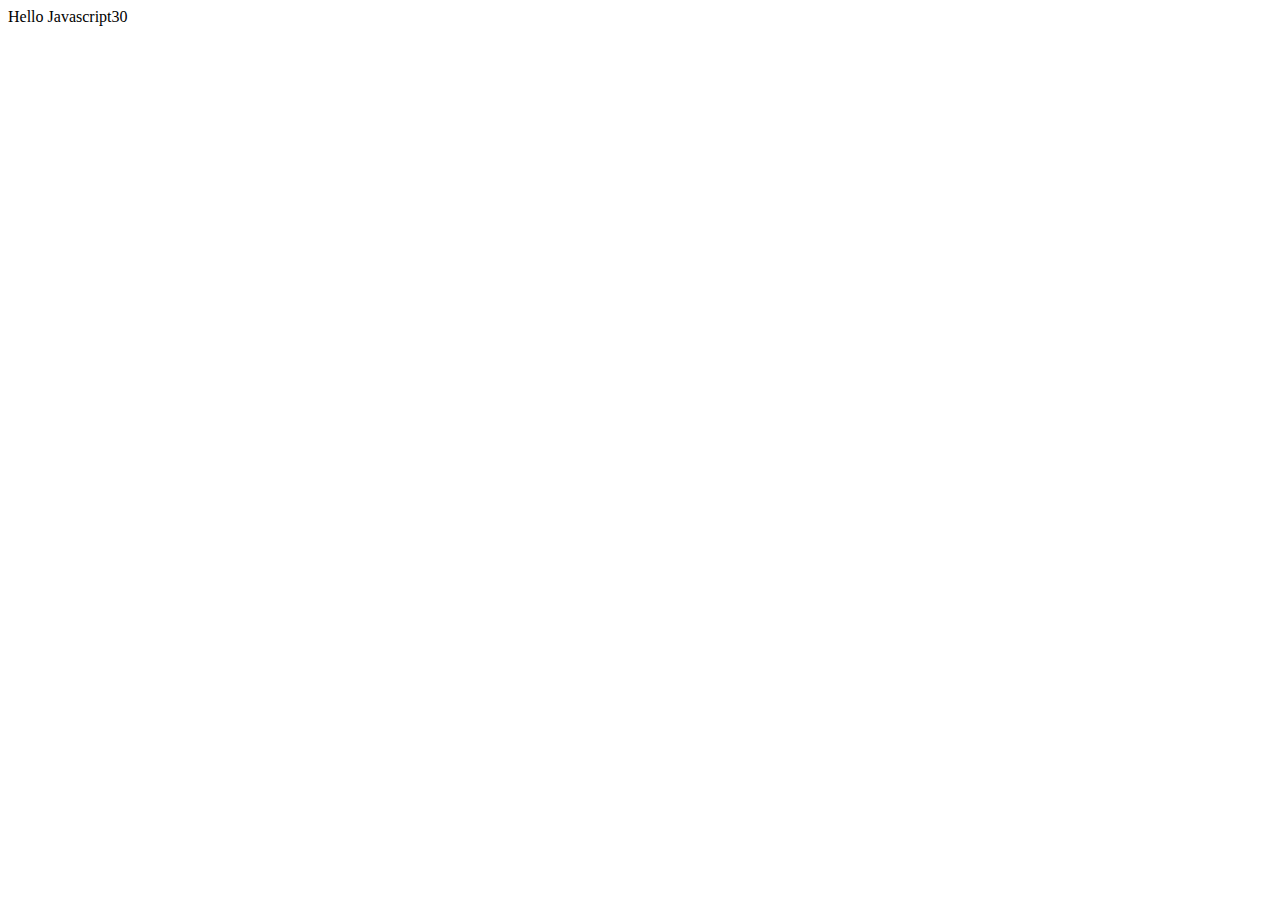
==== index.html @ e39d315d "Create index.html" ====
<!DOCTYPE html>
<html lang="en">
  <head>
    <meta charset="UTF-8" />
    <meta name="viewport" content="width=device-width, initial-scale=1.0" />
    <meta http-equiv="X-UA-Compatible" content="ie=edge" />
    <title>Document</title>
  </head>
  <body>
    <div>Hello Javascript30</div>
  </body>
</html>
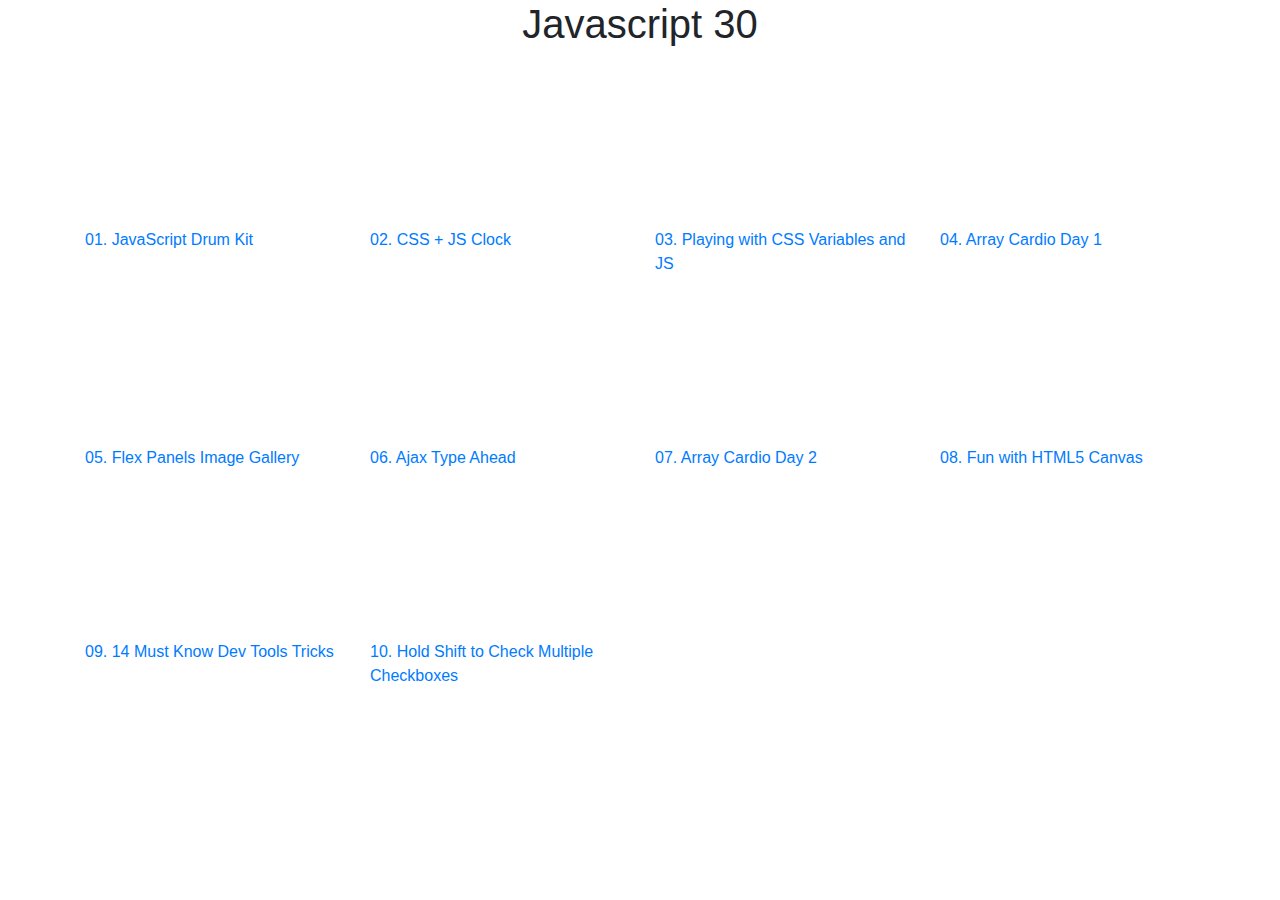
==== commit f3457cad: "Update index.html" ====
--- a/index.html
+++ b/index.html
@@ -4,9 +4,125 @@
     <meta charset="UTF-8" />
     <meta name="viewport" content="width=device-width, initial-scale=1.0" />
     <meta http-equiv="X-UA-Compatible" content="ie=edge" />
-    <title>Document</title>
+    <link
+      rel="stylesheet"
+      href="https://stackpath.bootstrapcdn.com/bootstrap/4.3.1/css/bootstrap.min.css"
+      integrity="sha384-ggOyR0iXCbMQv3Xipma34MD+dH/1fQ784/j6cY/iJTQUOhcWr7x9JvoRxT2MZw1T"
+      crossorigin="anonymous"
+    />
+    <link rel="stylesheet" href="./css/index.css" />
+    <title>javascript30</title>
   </head>
   <body>
-    <div>Hello Javascript30</div>
+    <h1 class="main__title">Javascript 30</h1>
+    <div class="container">
+      <div class="row">
+        <div class="col-6 col-md-4 col-lg-3 exercise__row">
+          <a href="./html/01.html">
+            <div class="card-section">
+              <div class="card-section__img"></div>
+              <div class="card-section__title">01. JavaScript Drum Kit</div>
+            </div>
+          </a>
+        </div>
+        <div class="col-6 col-md-4 col-lg-3 exercise__row">
+          <a href="./html/02.html">
+            <div class="card-section">
+              <div class="card-section__img"></div>
+              <div class="card-section__title">02. CSS + JS Clock</div>
+            </div>
+          </a>
+        </div>
+        <div class="col-6 col-md-4 col-lg-3 exercise__row">
+          <a href="./html/03.html">
+            <div class="card-section">
+              <div class="card-section__img"></div>
+              <div class="card-section__title">
+                03. Playing with CSS Variables and JS
+              </div>
+            </div>
+          </a>
+        </div>
+        <div class="col-6 col-md-4 col-lg-3 exercise__row">
+          <a href="./html/04.html">
+            <div class="card-section">
+              <div class="card-section__img"></div>
+              <div class="card-section__title">04. Array Cardio Day 1</div>
+            </div>
+          </a>
+        </div>
+        <div class="col-6 col-md-4 col-lg-3 exercise__row">
+          <a href="./html/05.html">
+            <div class="card-section">
+              <div class="card-section__img"></div>
+              <div class="card-section__title">
+                05. Flex Panels Image Gallery
+              </div>
+            </div>
+          </a>
+        </div>
+        <div class="col-6 col-md-4 col-lg-3 exercise__row">
+          <a href="./html/06.html">
+            <div class="card-section">
+              <div class="card-section__img"></div>
+              <div class="card-section__title">06. Ajax Type Ahead</div>
+            </div>
+          </a>
+        </div>
+        <div class="col-6 col-md-4 col-lg-3 exercise__row">
+          <a href="./html/07.html">
+            <div class="card-section">
+              <div class="card-section__img"></div>
+              <div class="card-section__title">07. Array Cardio Day 2</div>
+            </div>
+          </a>
+        </div>
+        <div class="col-6 col-md-4 col-lg-3 exercise__row">
+          <a href="./html/08.html">
+            <div class="card-section">
+              <div class="card-section__img"></div>
+              <div class="card-section__title">08. Fun with HTML5 Canvas</div>
+            </div>
+          </a>
+        </div>
+        <div class="col-6 col-md-4 col-lg-3 exercise__row">
+          <a href="./html/09.html">
+            <div class="card-section">
+              <div class="card-section__img"></div>
+              <div class="card-section__title">
+                09. 14 Must Know Dev Tools Tricks
+              </div>
+            </div>
+          </a>
+        </div>
+        <div class="col-6 col-md-4 col-lg-3 exercise__row">
+          <a href="./html/10.html">
+            <div class="card-section">
+              <div class="card-section__img"></div>
+              <div class="card-section__title">
+                10. Hold Shift to Check Multiple Checkboxes
+              </div>
+            </div>
+          </a>
+        </div>
+      </div>
+    </div>
+
+    <!-- jQuery script -->
+    <script
+      src="https://code.jquery.com/jquery-3.3.1.slim.min.js"
+      integrity="sha384-q8i/X+965DzO0rT7abK41JStQIAqVgRVzpbzo5smXKp4YfRvH+8abtTE1Pi6jizo"
+      crossorigin="anonymous"
+    ></script>
+    <script
+      src="https://cdnjs.cloudflare.com/ajax/libs/popper.js/1.14.7/umd/popper.min.js"
+      integrity="sha384-UO2eT0CpHqdSJQ6hJty5KVphtPhzWj9WO1clHTMGa3JDZwrnQq4sF86dIHNDz0W1"
+      crossorigin="anonymous"
+    ></script>
+    <script
+      src="https://stackpath.bootstrapcdn.com/bootstrap/4.3.1/js/bootstrap.min.js"
+      integrity="sha384-JjSmVgyd0p3pXB1rRibZUAYoIIy6OrQ6VrjIEaFf/nJGzIxFDsf4x0xIM+B07jRM"
+      crossorigin="anonymous"
+    ></script>
   </body>
 </html>
--- a/css/index.css
+++ b/css/index.css
@@ -0,0 +1,47 @@
+.main__title {
+  text-align: center;
+  margin-bottom: 30px;
+}
+.exercise__row {
+  margin-bottom: 20px;
+}
+.exercise__row a {
+  text-decoration: none;
+}
+.card-section__img {
+  background-repeat: no-repeat;
+  background-size: cover;
+  background-position: center;
+  width: 100%;
+  height: 150px;
+}
+.exercise__row:first-child .card-section__img {
+  background-image: url("https://s3.ap-northeast-2.amazonaws.com/bongbong/javascript30/images/small0.jpg");
+}
+.exercise__row:nth-child(2) .card-section__img {
+  background-image: url("https://s3.ap-northeast-2.amazonaws.com/bongbong/javascript30/images/small1.jpg");
+}
+.exercise__row:nth-child(3) .card-section__img {
+  background-image: url("https://s3.ap-northeast-2.amazonaws.com/bongbong/javascript30/images/small2.jpg");
+}
+.exercise__row:nth-child(4) .card-section__img {
+  background-image: url("https://s3.ap-northeast-2.amazonaws.com/bongbong/javascript30/images/small3.jpg");
+}
+.exercise__row:nth-child(5) .card-section__img {
+  background-image: url("https://s3.ap-northeast-2.amazonaws.com/bongbong/javascript30/images/small4.jpg");
+}
+.exercise__row:nth-child(6) .card-section__img {
+  background-image: url("https://s3.ap-northeast-2.amazonaws.com/bongbong/javascript30/images/small5.jpg");
+}
+.exercise__row:nth-child(7) .card-section__img {
+  background-image: url("https://s3.ap-northeast-2.amazonaws.com/bongbong/javascript30/images/small6.jpg");
+}
+.exercise__row:nth-child(8) .card-section__img {
+  background-image: url("https://s3.ap-northeast-2.amazonaws.com/bongbong/javascript30/images/small7.jpg");
+}
+.exercise__row:nth-child(9) .card-section__img {
+  background-image: url("https://s3.ap-northeast-2.amazonaws.com/bongbong/javascript30/images/small8.jpg");
+}
+.exercise__row:nth-child(10) .card-section__img {
+  background-image: url("https://s3.ap-northeast-2.amazonaws.com/bongbong/javascript30/images/small9.jpg");
+}
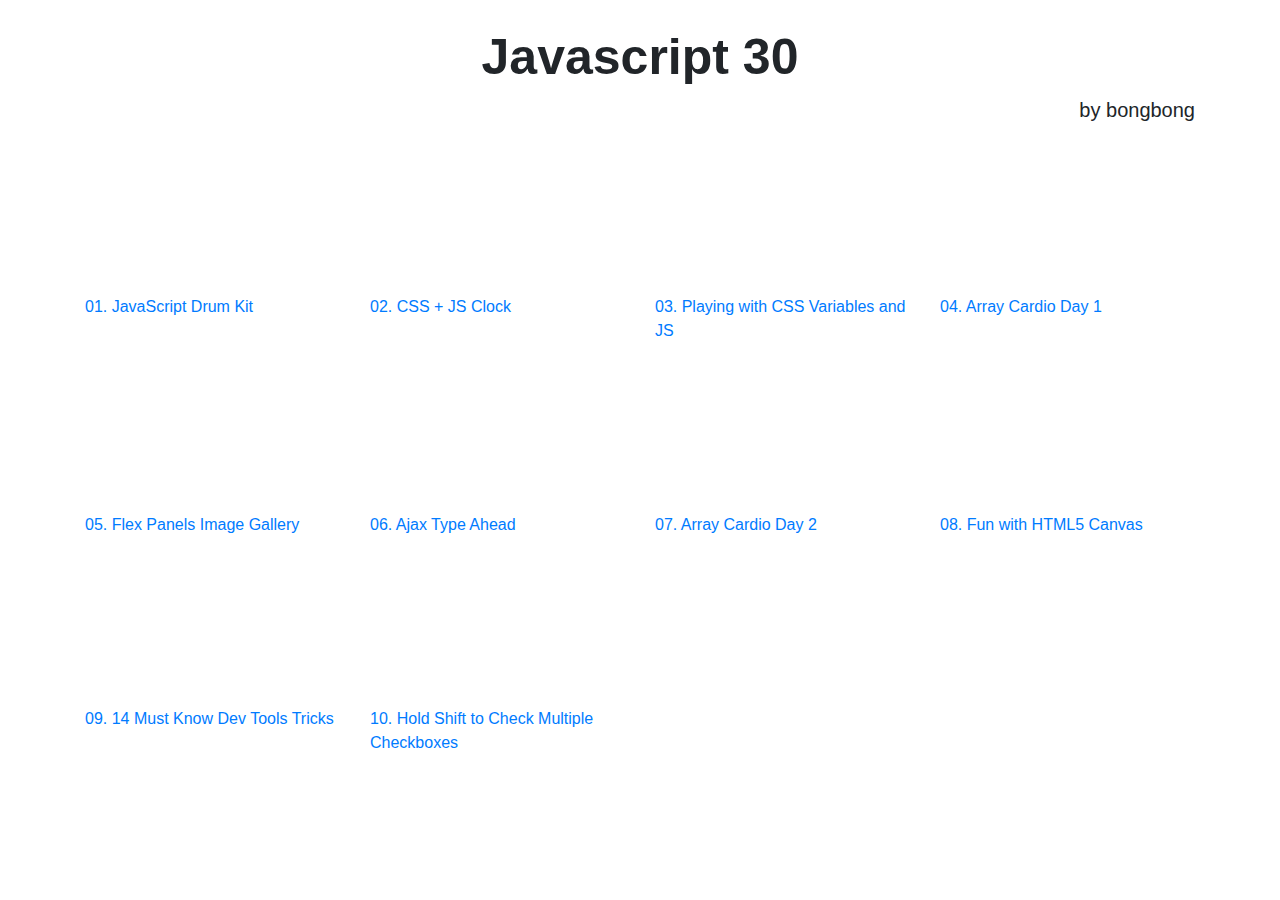
==== commit 67363ed3: "Update index.html" ====
--- a/index.html
+++ b/index.html
@@ -11,10 +11,21 @@
       crossorigin="anonymous"
     />
     <link rel="stylesheet" href="./css/index.css" />
+    <link
+      rel="icon"
+      href="https://s3.ap-northeast-2.amazonaws.com/bongbong/javascript30/images/favicon-JS30.png"
+      type="image/png"
+    />
     <title>javascript30</title>
   </head>
   <body>
-    <h1 class="main__title">Javascript 30</h1>
+    <div class="container">
+      <div class="nav-bar">
+        <div></div>
+        <div class="main__title">Javascript 30</div>
+        <div class="author__title">by bongbong</div>
+      </div>
+    </div>
     <div class="container">
       <div class="row">
         <div class="col-6 col-md-4 col-lg-3 exercise__row">
--- a/css/index.css
+++ b/css/index.css
@@ -1,12 +1,40 @@
+body {
+  width: 90%;
+  margin: auto;
+}
+
+.nav-bar {
+  display: flex;
+  justify-content: space-between;
+  align-items: flex-end;
+  margin: 20px auto;
+}
+.nav-bar div {
+  width: 100%;
+}
 .main__title {
   text-align: center;
   margin-bottom: 30px;
+  font-size: 50px;
+  font-weight: 600;
+}
+.author__title {
+  text-align: right;
+  font-size: 20px;
 }
 .exercise__row {
   margin-bottom: 20px;
 }
 .exercise__row a {
   text-decoration: none;
+}
+.card-section {
+  transform: scale(1);
+  transition: transform 0.1s ease-in-out;
+}
+.card-section:hover {
+  transform: scale(1.1);
+  transition: transform 0.1s ease-in-out;
 }
 .card-section__img {
   background-repeat: no-repeat;
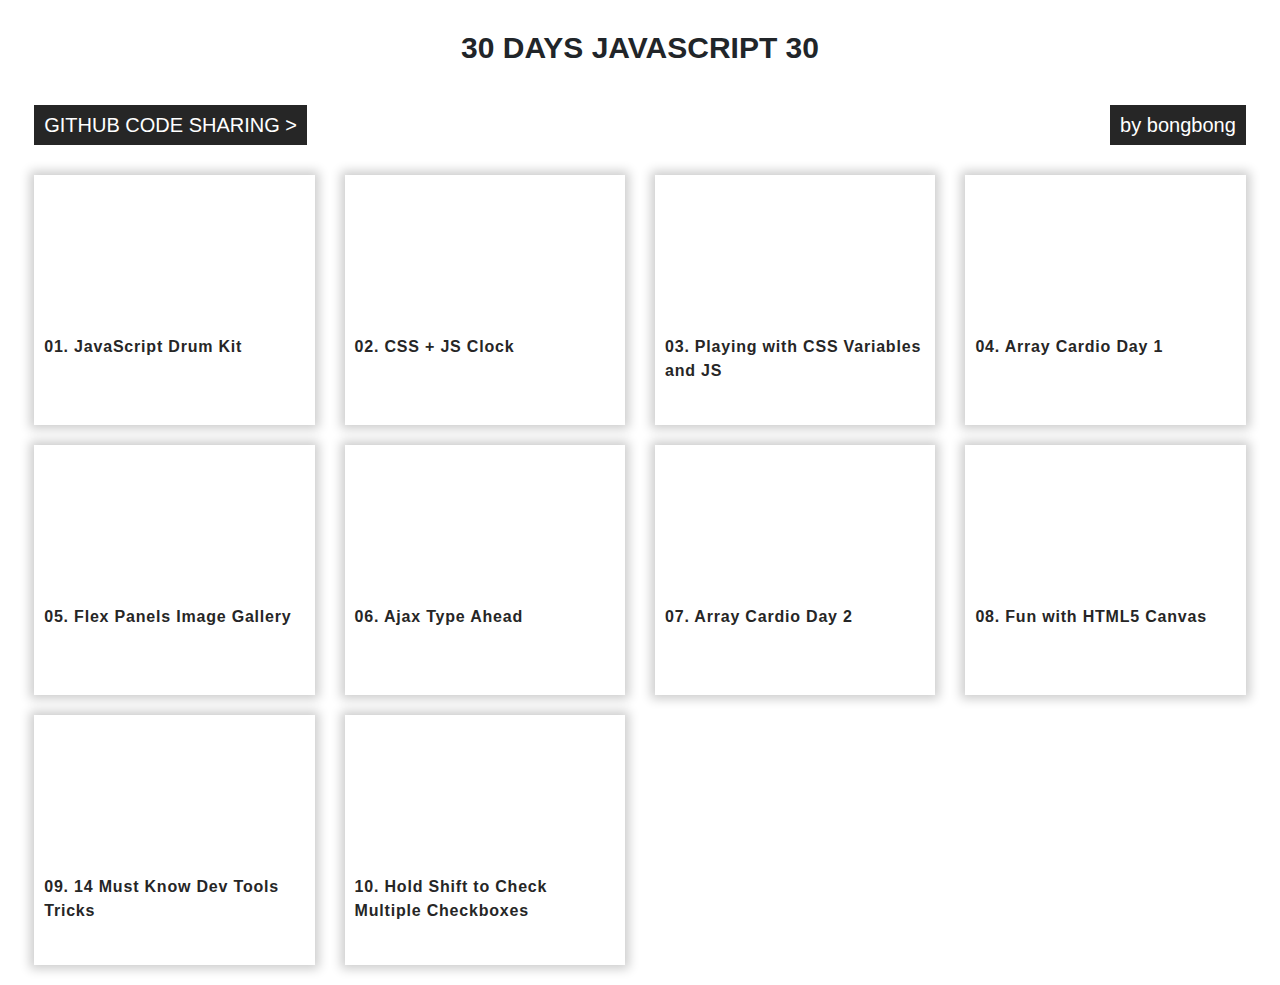
==== commit b815d8c3: "Update index.html" ====
--- a/index.html
+++ b/index.html
@@ -4,6 +4,12 @@
     <meta charset="UTF-8" />
     <meta name="viewport" content="width=device-width, initial-scale=1.0" />
     <meta http-equiv="X-UA-Compatible" content="ie=edge" />
+    <link
+      rel="stylesheet"
+      href="https://use.fontawesome.com/releases/v5.7.2/css/all.css"
+      integrity="sha384-fnmOCqbTlWIlj8LyTjo7mOUStjsKC4pOpQbqyi7RrhN7udi9RwhKkMHpvLbHG9Sr"
+      crossorigin="anonymous"
+    />
     <link
       rel="stylesheet"
       href="https://stackpath.bootstrapcdn.com/bootstrap/4.3.1/css/bootstrap.min.css"
@@ -16,17 +22,30 @@
       href="https://s3.ap-northeast-2.amazonaws.com/bongbong/javascript30/images/favicon-JS30.png"
       type="image/png"
     />
-    <title>javascript30</title>
+    <title>JAVASCRIPT 30</title>
   </head>
   <body>
-    <div class="container">
+    <div class="container-fluid">
       <div class="nav-bar">
-        <div></div>
-        <div class="main__title">Javascript 30</div>
-        <div class="author__title">by bongbong</div>
+        <div class="main__title">
+          <div class="main__title-item">
+            30 DAYS
+            <i class="fas fa-times" style="color:#ffc600;"></i> JAVASCRIPT 30
+          </div>
+        </div>
+        <div class="sub__title">
+          <div class="github__link">
+            <a
+              href="https://github.com/seonghojung/javascript30"
+              target="_blank"
+              >GITHUB CODE SHARING ></a
+            >
+          </div>
+          <div class="author__title">by bongbong</div>
+        </div>
       </div>
     </div>
-    <div class="container">
+    <div class="container-fluid">
       <div class="row">
         <div class="col-6 col-md-4 col-lg-3 exercise__row">
           <a href="./html/01.html">
--- a/css/index.css
+++ b/css/index.css
@@ -1,26 +1,80 @@
 body {
-  width: 90%;
+  width: 97%;
   margin: auto;
+  background-image: url("https://s3.ap-northeast-2.amazonaws.com/bongbong/javascript30/images/background_img.jpg");
+  background-repeat: no-repeat;
+  background-attachment: fixed;
+  background-size: cover;
+  font-size: 10px;
+}
+
+@media screen and (min-width: 1400px) {
+  body {
+    width: 80%;
+  }
 }
 
 .nav-bar {
   display: flex;
-  justify-content: space-between;
-  align-items: flex-end;
+  flex-direction: column;
   margin: 20px auto;
-}
-.nav-bar div {
-  width: 100%;
 }
 .main__title {
   text-align: center;
+  font-size: 30px;
+  font-weight: 600;
+  background-color: white;
+  width: auto;
+  margin: auto;
   margin-bottom: 30px;
-  font-size: 50px;
-  font-weight: 600;
+  display: flex;
+  padding: 5px 10px;
+}
+.sub__title {
+  display: flex;
+  justify-content: space-between;
+  font-size: 20px;
+}
+.github__link {
+  text-align: left;
+  margin-right: auto;
+  background-color: #262626;
+  padding: 5px 10px;
+  margin-bottom: 10px;
+}
+.github__link a {
+  text-decoration: none;
+  color: white;
 }
 .author__title {
   text-align: right;
-  font-size: 20px;
+  margin-left: auto;
+  background-color: #262626;
+  color: white;
+  padding: 5px 10px;
+  margin-bottom: 10px;
+}
+@media screen and (max-width: 500px) {
+  .sub__title {
+    display: flex;
+    flex-direction: column;
+    font-size: 20px;
+  }
+  .github__link {
+    text-align: center;
+    margin: auto;
+    background-color: #262626;
+    padding: 5px 10px;
+    margin-bottom: 10px;
+  }
+  .author__title {
+    text-align: center;
+    margin: auto;
+    background-color: #262626;
+    color: white;
+    padding: 5px 10px;
+    margin-bottom: 10px;
+  }
 }
 .exercise__row {
   margin-bottom: 20px;
@@ -31,10 +85,12 @@
 .card-section {
   transform: scale(1);
   transition: transform 0.1s ease-in-out;
+  box-shadow: 0 0 10px 4px rgba(0, 0, 0, 0.2);
 }
 .card-section:hover {
   transform: scale(1.1);
   transition: transform 0.1s ease-in-out;
+  box-shadow: 0 0 40px 40px rgba(0, 0, 0, 0.05);
 }
 .card-section__img {
   background-repeat: no-repeat;
@@ -73,3 +129,13 @@
 .exercise__row:nth-child(10) .card-section__img {
   background-image: url("https://s3.ap-northeast-2.amazonaws.com/bongbong/javascript30/images/small9.jpg");
 }
+
+.card-section__title {
+  font-size: 1rem;
+  background-color: white;
+  padding: 10px;
+  height: 100px;
+  color: #262626;
+  font-weight: 600;
+  letter-spacing: 0.05rem;
+}
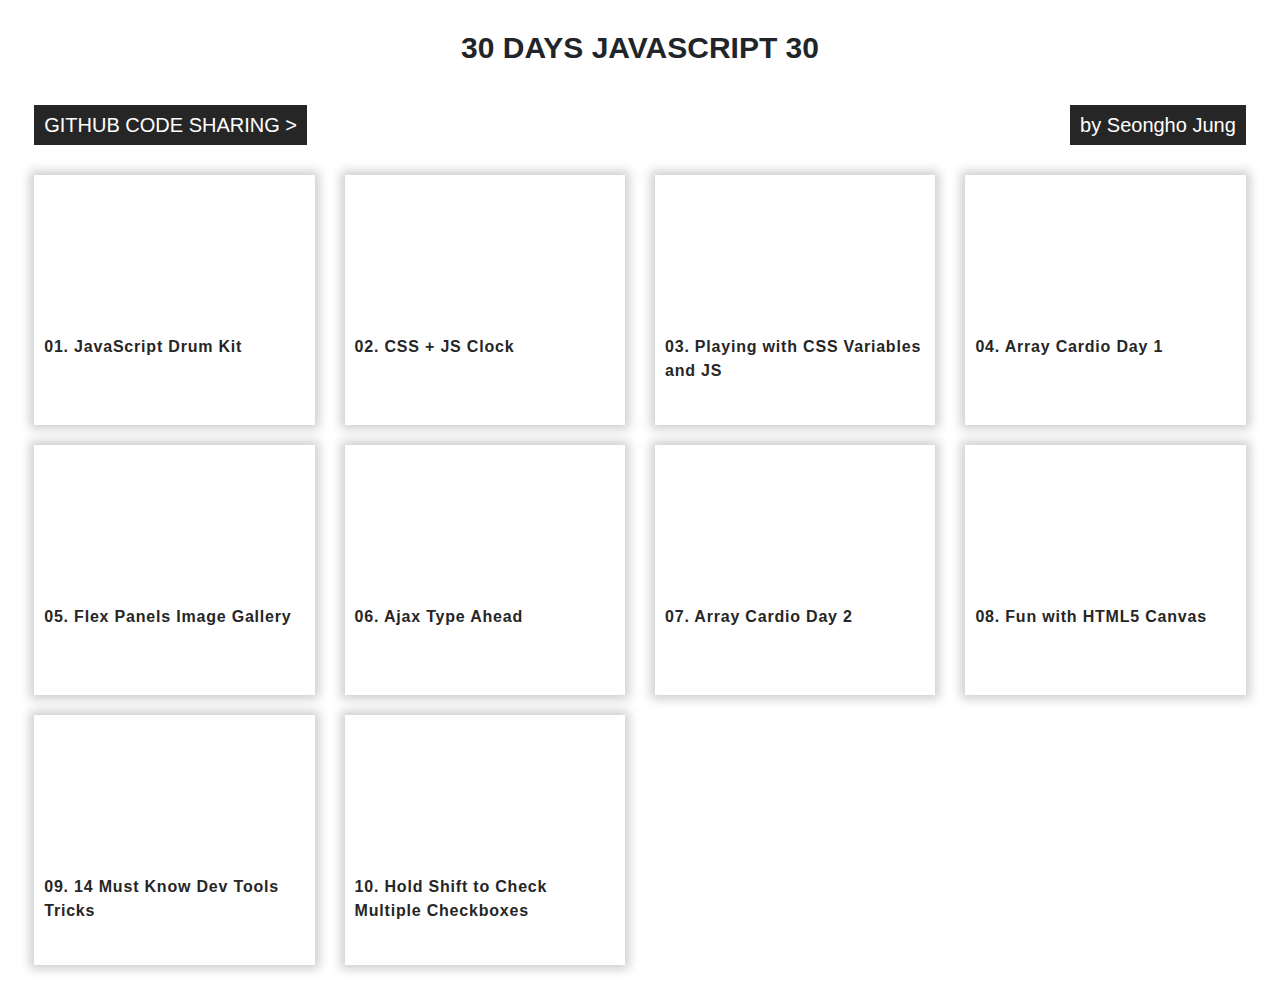
==== commit 3213bbec: "Update index.html" ====
--- a/index.html
+++ b/index.html
@@ -41,7 +41,7 @@
               >GITHUB CODE SHARING ></a
             >
           </div>
-          <div class="author__title">by bongbong</div>
+          <div class="author__title">by Seongho Jung</div>
         </div>
       </div>
     </div>
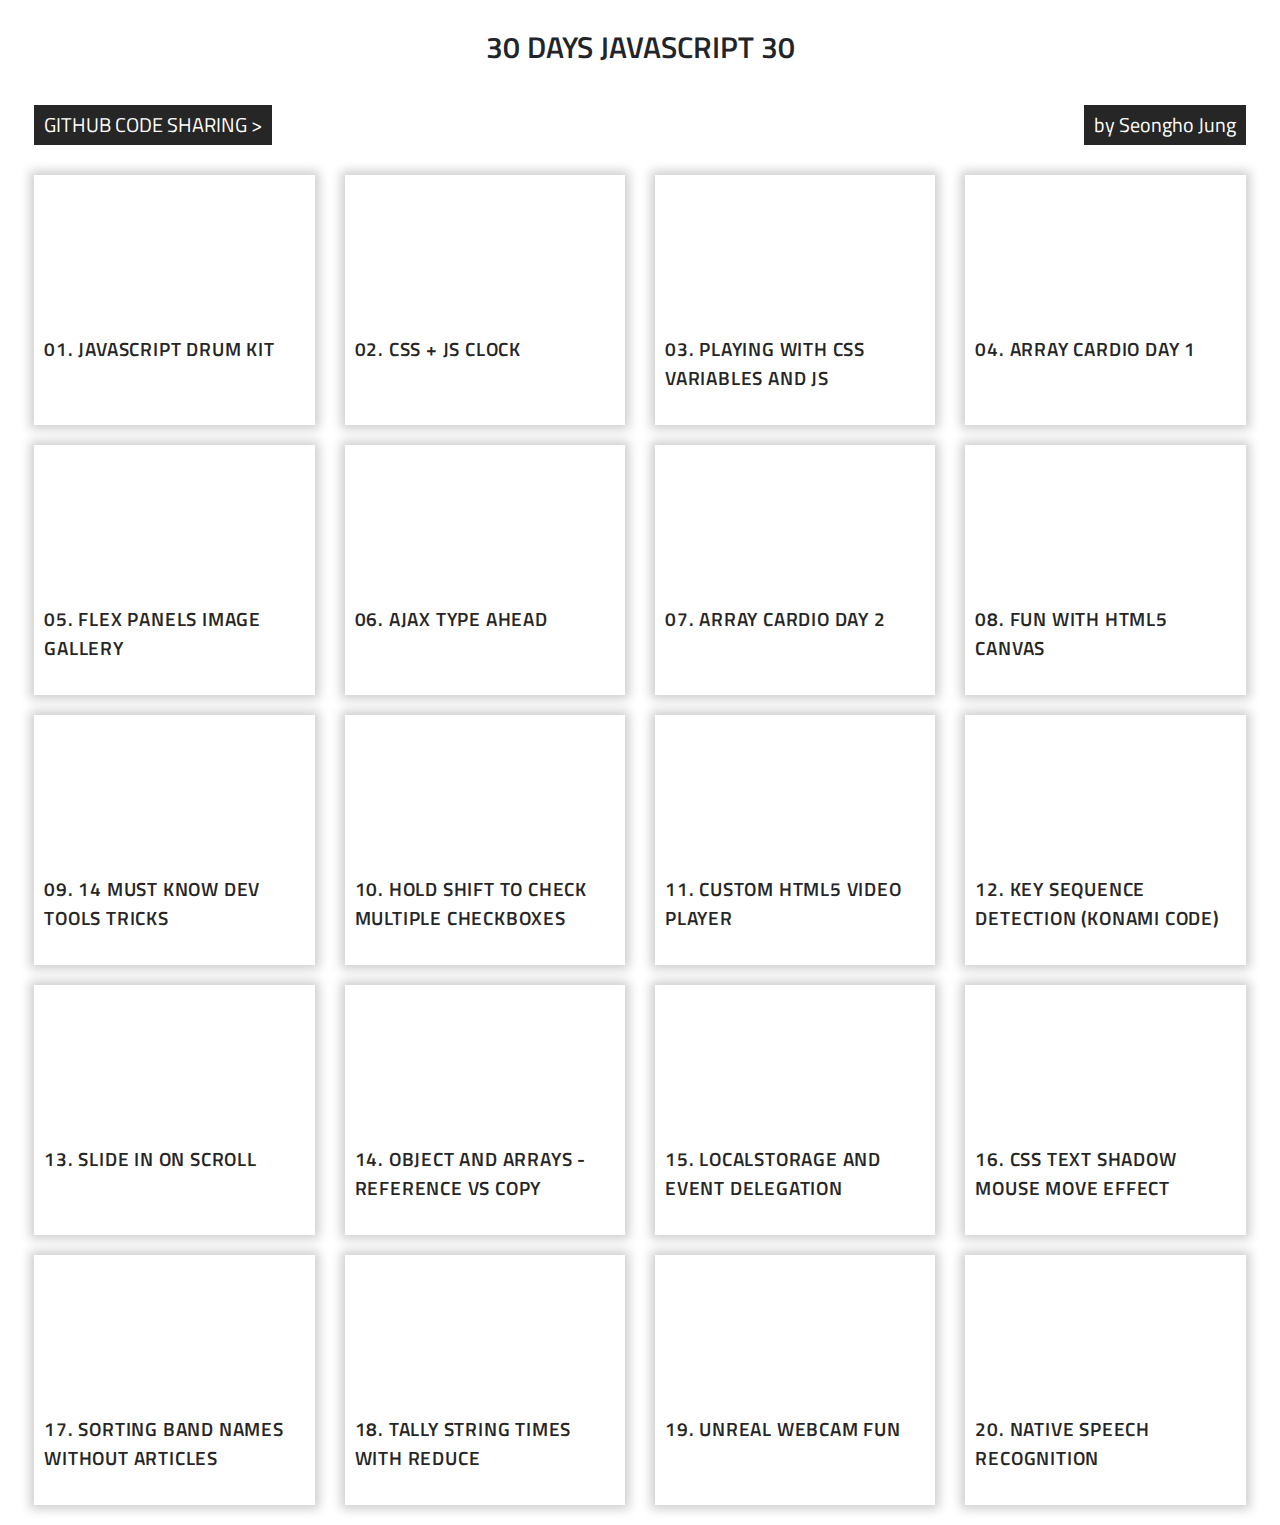
==== commit 95646347: "update" ====
--- a/index.html
+++ b/index.html
@@ -4,6 +4,10 @@
     <meta charset="UTF-8" />
     <meta name="viewport" content="width=device-width, initial-scale=1.0" />
     <meta http-equiv="X-UA-Compatible" content="ie=edge" />
+    <link
+      href="https://fonts.googleapis.com/css?family=Titillium+Web"
+      rel="stylesheet"
+    />
     <link
       rel="stylesheet"
       href="https://use.fontawesome.com/releases/v5.7.2/css/all.css"
@@ -135,6 +139,106 @@
             </div>
           </a>
         </div>
+        <div class="col-6 col-md-4 col-lg-3 exercise__row">
+          <a href="./html/11.html">
+            <div class="card-section">
+              <div class="card-section__img"></div>
+              <div class="card-section__title">
+                11. Custom HTML5 Video Player
+              </div>
+            </div>
+          </a>
+        </div>
+        <div class="col-6 col-md-4 col-lg-3 exercise__row">
+          <a href="./html/12.html">
+            <div class="card-section">
+              <div class="card-section__img"></div>
+              <div class="card-section__title">
+                12. Key Sequence Detection (KONAMI CODE)
+              </div>
+            </div>
+          </a>
+        </div>
+        <div class="col-6 col-md-4 col-lg-3 exercise__row">
+          <a href="./html/13.html">
+            <div class="card-section">
+              <div class="card-section__img"></div>
+              <div class="card-section__title">
+                13. Slide In on Scroll
+              </div>
+            </div>
+          </a>
+        </div>
+        <div class="col-6 col-md-4 col-lg-3 exercise__row">
+          <a href="./html/14.html">
+            <div class="card-section">
+              <div class="card-section__img"></div>
+              <div class="card-section__title">
+                14. Object and Arrays - Reference VS Copy
+              </div>
+            </div>
+          </a>
+        </div>
+        <div class="col-6 col-md-4 col-lg-3 exercise__row">
+          <a href="./html/15.html">
+            <div class="card-section">
+              <div class="card-section__img"></div>
+              <div class="card-section__title">
+                15. LocalStorage and Event Delegation
+              </div>
+            </div>
+          </a>
+        </div>
+        <div class="col-6 col-md-4 col-lg-3 exercise__row">
+          <a href="./html/16.html">
+            <div class="card-section">
+              <div class="card-section__img"></div>
+              <div class="card-section__title">
+                16. CSS Text Shadow Mouse Move Effect
+              </div>
+            </div>
+          </a>
+        </div>
+        <div class="col-6 col-md-4 col-lg-3 exercise__row">
+          <a href="./html/17.html">
+            <div class="card-section">
+              <div class="card-section__img"></div>
+              <div class="card-section__title">
+                17. Sorting Band Names without articles
+              </div>
+            </div>
+          </a>
+        </div>
+        <div class="col-6 col-md-4 col-lg-3 exercise__row">
+          <a href="./html/18.html">
+            <div class="card-section">
+              <div class="card-section__img"></div>
+              <div class="card-section__title">
+                18. Tally String Times with Reduce
+              </div>
+            </div>
+          </a>
+        </div>
+        <div class="col-6 col-md-4 col-lg-3 exercise__row">
+          <a href="./html/19.html">
+            <div class="card-section">
+              <div class="card-section__img"></div>
+              <div class="card-section__title">
+                19. Unreal Webcam Fun
+              </div>
+            </div>
+          </a>
+        </div>
+        <div class="col-6 col-md-4 col-lg-3 exercise__row">
+          <a href="./html/20.html">
+            <div class="card-section">
+              <div class="card-section__img"></div>
+              <div class="card-section__title">
+                20. Native Speech Recognition
+              </div>
+            </div>
+          </a>
+        </div>
       </div>
     </div>
 
--- a/css/index.css
+++ b/css/index.css
@@ -6,6 +6,7 @@
   background-attachment: fixed;
   background-size: cover;
   font-size: 10px;
+  font-family: "Titillium Web", sans-serif;
 }
 
 @media screen and (min-width: 1400px) {
@@ -129,13 +130,44 @@
 .exercise__row:nth-child(10) .card-section__img {
   background-image: url("https://s3.ap-northeast-2.amazonaws.com/bongbong/javascript30/images/small9.jpg");
 }
+.exercise__row:nth-child(11) .card-section__img {
+  background-image: url("https://s3.ap-northeast-2.amazonaws.com/bongbong/javascript30/images/small10.jpg");
+}
+.exercise__row:nth-child(12) .card-section__img {
+  background-image: url("https://s3.ap-northeast-2.amazonaws.com/bongbong/javascript30/images/small11.jpg");
+}
+.exercise__row:nth-child(13) .card-section__img {
+  background-image: url("https://s3.ap-northeast-2.amazonaws.com/bongbong/javascript30/images/small12.jpg");
+}
+.exercise__row:nth-child(14) .card-section__img {
+  background-image: url("https://s3.ap-northeast-2.amazonaws.com/bongbong/javascript30/images/small13.jpg");
+}
+.exercise__row:nth-child(15) .card-section__img {
+  background-image: url("https://s3.ap-northeast-2.amazonaws.com/bongbong/javascript30/images/small14.jpg");
+}
+.exercise__row:nth-child(16) .card-section__img {
+  background-image: url("https://s3.ap-northeast-2.amazonaws.com/bongbong/javascript30/images/small15.jpg");
+}
+.exercise__row:nth-child(17) .card-section__img {
+  background-image: url("https://s3.ap-northeast-2.amazonaws.com/bongbong/javascript30/images/small16.jpg");
+}
+.exercise__row:nth-child(18) .card-section__img {
+  background-image: url("https://s3.ap-northeast-2.amazonaws.com/bongbong/javascript30/images/small17.jpg");
+}
+.exercise__row:nth-child(19) .card-section__img {
+  background-image: url("https://s3.ap-northeast-2.amazonaws.com/bongbong/javascript30/images/small18.jpg");
+}
+.exercise__row:nth-child(20) .card-section__img {
+  background-image: url("https://s3.ap-northeast-2.amazonaws.com/bongbong/javascript30/images/small19.jpg");
+}
 
 .card-section__title {
-  font-size: 1rem;
+  font-size: 1.2rem;
   background-color: white;
   padding: 10px;
   height: 100px;
   color: #262626;
   font-weight: 600;
   letter-spacing: 0.05rem;
+  text-transform: uppercase;
 }
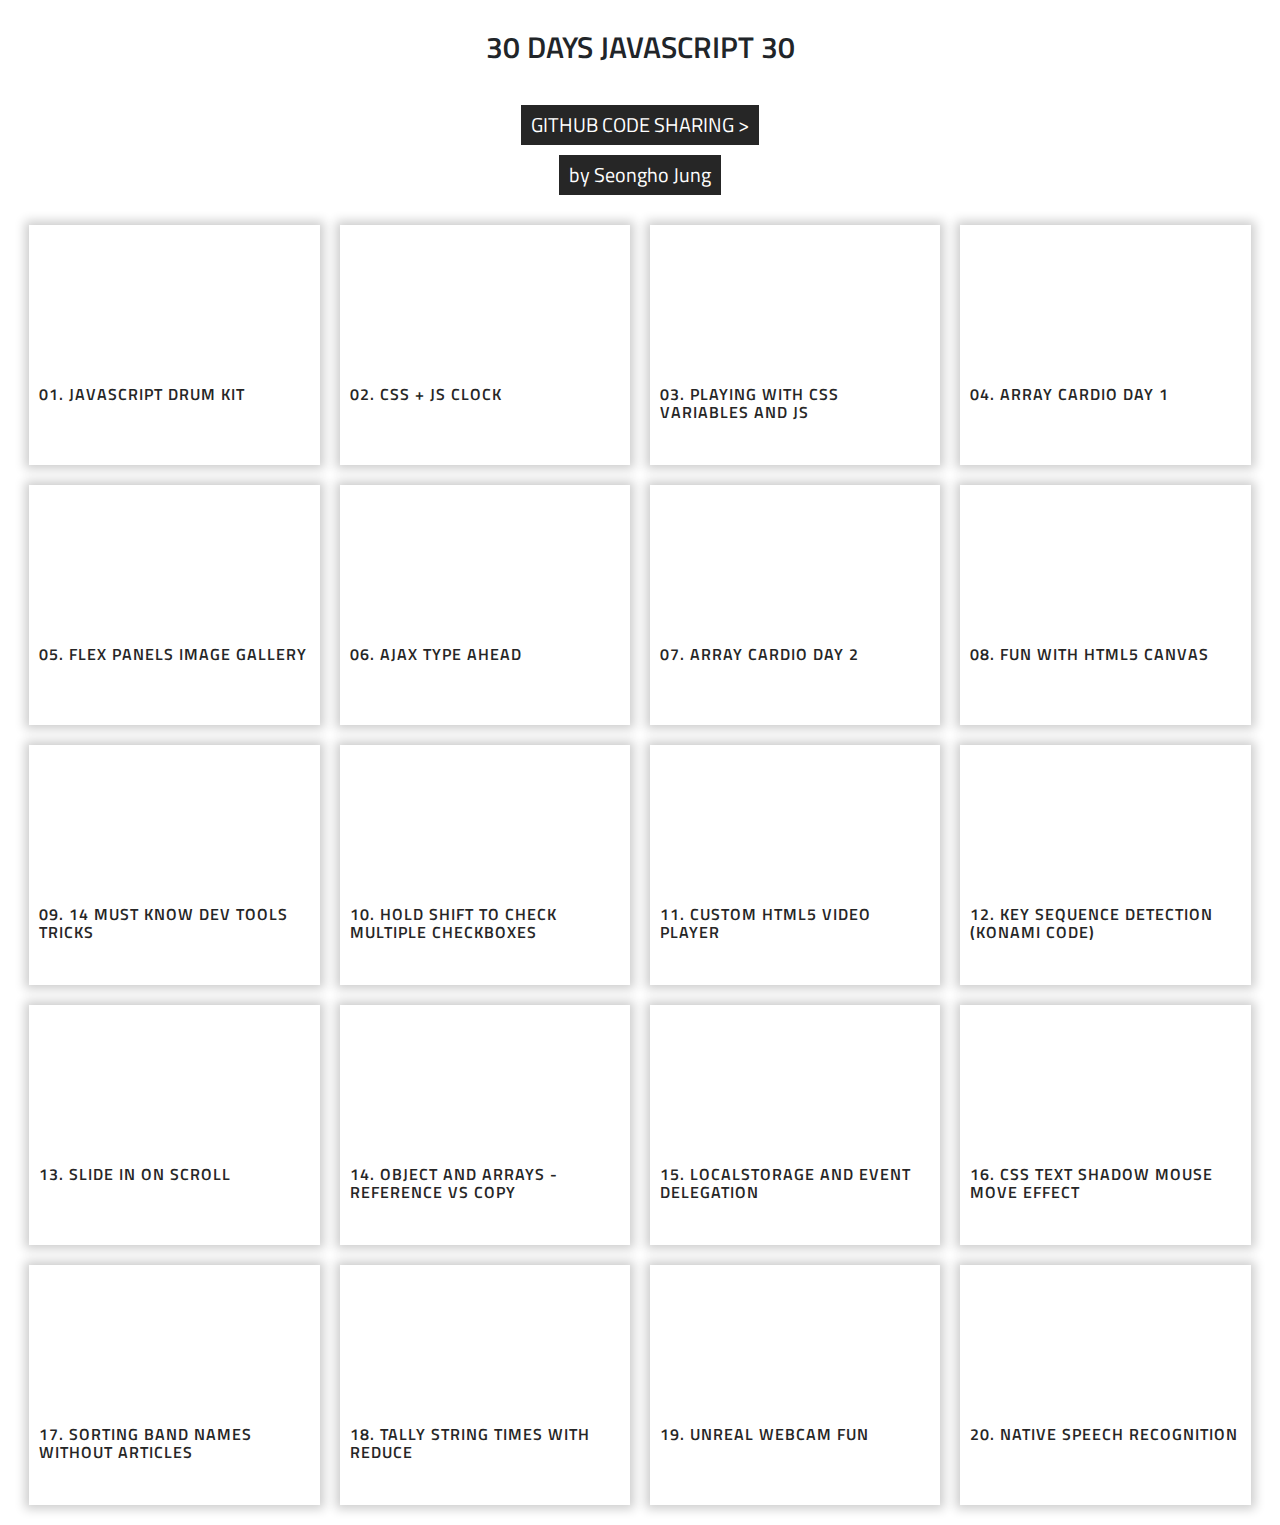
==== commit b0cffa01: "update" ====
--- a/index.html
+++ b/index.html
@@ -51,7 +51,7 @@
     </div>
     <div class="container-fluid">
       <div class="row">
-        <div class="col-6 col-md-4 col-lg-3 exercise__row">
+        <div class="col-6 col-sm-4 col-md-4 col-lg-3 exercise__row">
           <a href="./html/01.html">
             <div class="card-section">
               <div class="card-section__img"></div>
@@ -59,7 +59,7 @@
             </div>
           </a>
         </div>
-        <div class="col-6 col-md-4 col-lg-3 exercise__row">
+        <div class="col-6 col-sm-4 col-md-4 col-lg-3 exercise__row">
           <a href="./html/02.html">
             <div class="card-section">
               <div class="card-section__img"></div>
@@ -67,7 +67,7 @@
             </div>
           </a>
         </div>
-        <div class="col-6 col-md-4 col-lg-3 exercise__row">
+        <div class="col-6 col-sm-4 col-md-4 col-lg-3 exercise__row">
           <a href="./html/03.html">
             <div class="card-section">
               <div class="card-section__img"></div>
@@ -77,7 +77,7 @@
             </div>
           </a>
         </div>
-        <div class="col-6 col-md-4 col-lg-3 exercise__row">
+        <div class="col-6 col-sm-4 col-md-4 col-lg-3 exercise__row">
           <a href="./html/04.html">
             <div class="card-section">
               <div class="card-section__img"></div>
@@ -85,7 +85,7 @@
             </div>
           </a>
         </div>
-        <div class="col-6 col-md-4 col-lg-3 exercise__row">
+        <div class="col-6 col-sm-4 col-md-4 col-lg-3 exercise__row">
           <a href="./html/05.html">
             <div class="card-section">
               <div class="card-section__img"></div>
@@ -95,7 +95,7 @@
             </div>
           </a>
         </div>
-        <div class="col-6 col-md-4 col-lg-3 exercise__row">
+        <div class="col-6 col-sm-4 col-md-4 col-lg-3 exercise__row">
           <a href="./html/06.html">
             <div class="card-section">
               <div class="card-section__img"></div>
@@ -103,7 +103,7 @@
             </div>
           </a>
         </div>
-        <div class="col-6 col-md-4 col-lg-3 exercise__row">
+        <div class="col-6 col-sm-4 col-md-4 col-lg-3 exercise__row">
           <a href="./html/07.html">
             <div class="card-section">
               <div class="card-section__img"></div>
@@ -111,7 +111,7 @@
             </div>
           </a>
         </div>
-        <div class="col-6 col-md-4 col-lg-3 exercise__row">
+        <div class="col-6 col-sm-4 col-md-4 col-lg-3 exercise__row">
           <a href="./html/08.html">
             <div class="card-section">
               <div class="card-section__img"></div>
@@ -119,7 +119,7 @@
             </div>
           </a>
         </div>
-        <div class="col-6 col-md-4 col-lg-3 exercise__row">
+        <div class="col-6 col-sm-4 col-md-4 col-lg-3 exercise__row">
           <a href="./html/09.html">
             <div class="card-section">
               <div class="card-section__img"></div>
@@ -129,7 +129,7 @@
             </div>
           </a>
         </div>
-        <div class="col-6 col-md-4 col-lg-3 exercise__row">
+        <div class="col-6 col-sm-4 col-md-4 col-lg-3 exercise__row">
           <a href="./html/10.html">
             <div class="card-section">
               <div class="card-section__img"></div>
@@ -139,7 +139,7 @@
             </div>
           </a>
         </div>
-        <div class="col-6 col-md-4 col-lg-3 exercise__row">
+        <div class="col-6 col-sm-4 col-md-4 col-lg-3 exercise__row">
           <a href="./html/11.html">
             <div class="card-section">
               <div class="card-section__img"></div>
@@ -149,7 +149,7 @@
             </div>
           </a>
         </div>
-        <div class="col-6 col-md-4 col-lg-3 exercise__row">
+        <div class="col-6 col-sm-4 col-md-4 col-lg-3 exercise__row">
           <a href="./html/12.html">
             <div class="card-section">
               <div class="card-section__img"></div>
@@ -159,7 +159,7 @@
             </div>
           </a>
         </div>
-        <div class="col-6 col-md-4 col-lg-3 exercise__row">
+        <div class="col-6 col-sm-4 col-md-4 col-lg-3 exercise__row">
           <a href="./html/13.html">
             <div class="card-section">
               <div class="card-section__img"></div>
@@ -169,7 +169,7 @@
             </div>
           </a>
         </div>
-        <div class="col-6 col-md-4 col-lg-3 exercise__row">
+        <div class="col-6 col-sm-4 col-md-4 col-lg-3 exercise__row">
           <a href="./html/14.html">
             <div class="card-section">
               <div class="card-section__img"></div>
@@ -179,7 +179,7 @@
             </div>
           </a>
         </div>
-        <div class="col-6 col-md-4 col-lg-3 exercise__row">
+        <div class="col-6 col-sm-4 col-md-4 col-lg-3 exercise__row">
           <a href="./html/15.html">
             <div class="card-section">
               <div class="card-section__img"></div>
@@ -189,7 +189,7 @@
             </div>
           </a>
         </div>
-        <div class="col-6 col-md-4 col-lg-3 exercise__row">
+        <div class="col-6 col-sm-4 col-md-4 col-lg-3 exercise__row">
           <a href="./html/16.html">
             <div class="card-section">
               <div class="card-section__img"></div>
@@ -199,7 +199,7 @@
             </div>
           </a>
         </div>
-        <div class="col-6 col-md-4 col-lg-3 exercise__row">
+        <div class="col-6 col-sm-4 col-md-4 col-lg-3 exercise__row">
           <a href="./html/17.html">
             <div class="card-section">
               <div class="card-section__img"></div>
@@ -209,7 +209,7 @@
             </div>
           </a>
         </div>
-        <div class="col-6 col-md-4 col-lg-3 exercise__row">
+        <div class="col-6 col-sm-4 col-md-4 col-lg-3 exercise__row">
           <a href="./html/18.html">
             <div class="card-section">
               <div class="card-section__img"></div>
@@ -219,7 +219,7 @@
             </div>
           </a>
         </div>
-        <div class="col-6 col-md-4 col-lg-3 exercise__row">
+        <div class="col-6 col-sm-4 col-md-4 col-lg-3 exercise__row">
           <a href="./html/19.html">
             <div class="card-section">
               <div class="card-section__img"></div>
@@ -229,7 +229,7 @@
             </div>
           </a>
         </div>
-        <div class="col-6 col-md-4 col-lg-3 exercise__row">
+        <div class="col-6 col-sm-4 col-md-4 col-lg-3 exercise__row">
           <a href="./html/20.html">
             <div class="card-section">
               <div class="card-section__img"></div>
--- a/css/index.css
+++ b/css/index.css
@@ -8,11 +8,25 @@
   font-size: 10px;
   font-family: "Titillium Web", sans-serif;
 }
-
-@media screen and (min-width: 1400px) {
-  body {
-    width: 80%;
-  }
+.sub__title {
+  display: flex;
+  flex-direction: column;
+  font-size: 20px;
+}
+.github__link {
+  text-align: center;
+  margin: auto;
+  background-color: #262626;
+  padding: 5px 10px;
+  margin-bottom: 10px;
+}
+.author__title {
+  text-align: center;
+  margin: auto;
+  background-color: #262626;
+  color: white;
+  padding: 5px 10px;
+  margin-bottom: 10px;
 }
 
 .nav-bar {
@@ -55,31 +69,6 @@
   padding: 5px 10px;
   margin-bottom: 10px;
 }
-@media screen and (max-width: 500px) {
-  .sub__title {
-    display: flex;
-    flex-direction: column;
-    font-size: 20px;
-  }
-  .github__link {
-    text-align: center;
-    margin: auto;
-    background-color: #262626;
-    padding: 5px 10px;
-    margin-bottom: 10px;
-  }
-  .author__title {
-    text-align: center;
-    margin: auto;
-    background-color: #262626;
-    color: white;
-    padding: 5px 10px;
-    margin-bottom: 10px;
-  }
-}
-.exercise__row {
-  margin-bottom: 20px;
-}
 .exercise__row a {
   text-decoration: none;
 }
@@ -89,85 +78,149 @@
   box-shadow: 0 0 10px 4px rgba(0, 0, 0, 0.2);
 }
 .card-section:hover {
-  transform: scale(1.1);
+  transform: scale(1.05);
   transition: transform 0.1s ease-in-out;
   box-shadow: 0 0 40px 40px rgba(0, 0, 0, 0.05);
 }
+.exercise__row:first-child .card-section__img {
+  background-image: url("https://s3.ap-northeast-2.amazonaws.com/bongbong/javascript30/images/small0.jpg");
+}
+.exercise__row:nth-child(2) .card-section__img {
+  background-image: url("https://s3.ap-northeast-2.amazonaws.com/bongbong/javascript30/images/small1.jpg");
+}
+.exercise__row:nth-child(3) .card-section__img {
+  background-image: url("https://s3.ap-northeast-2.amazonaws.com/bongbong/javascript30/images/small2.jpg");
+}
+.exercise__row:nth-child(4) .card-section__img {
+  background-image: url("https://s3.ap-northeast-2.amazonaws.com/bongbong/javascript30/images/small3.jpg");
+}
+.exercise__row:nth-child(5) .card-section__img {
+  background-image: url("https://s3.ap-northeast-2.amazonaws.com/bongbong/javascript30/images/small4.jpg");
+}
+.exercise__row:nth-child(6) .card-section__img {
+  background-image: url("https://s3.ap-northeast-2.amazonaws.com/bongbong/javascript30/images/small5.jpg");
+}
+.exercise__row:nth-child(7) .card-section__img {
+  background-image: url("https://s3.ap-northeast-2.amazonaws.com/bongbong/javascript30/images/small6.jpg");
+}
+.exercise__row:nth-child(8) .card-section__img {
+  background-image: url("https://s3.ap-northeast-2.amazonaws.com/bongbong/javascript30/images/small7.jpg");
+}
+.exercise__row:nth-child(9) .card-section__img {
+  background-image: url("https://s3.ap-northeast-2.amazonaws.com/bongbong/javascript30/images/small8.jpg");
+}
+.exercise__row:nth-child(10) .card-section__img {
+  background-image: url("https://s3.ap-northeast-2.amazonaws.com/bongbong/javascript30/images/small9.jpg");
+}
+.exercise__row:nth-child(11) .card-section__img {
+  background-image: url("https://s3.ap-northeast-2.amazonaws.com/bongbong/javascript30/images/small10.jpg");
+}
+.exercise__row:nth-child(12) .card-section__img {
+  background-image: url("https://s3.ap-northeast-2.amazonaws.com/bongbong/javascript30/images/small11.jpg");
+}
+.exercise__row:nth-child(13) .card-section__img {
+  background-image: url("https://s3.ap-northeast-2.amazonaws.com/bongbong/javascript30/images/small12.jpg");
+}
+.exercise__row:nth-child(14) .card-section__img {
+  background-image: url("https://s3.ap-northeast-2.amazonaws.com/bongbong/javascript30/images/small13.jpg");
+}
+.exercise__row:nth-child(15) .card-section__img {
+  background-image: url("https://s3.ap-northeast-2.amazonaws.com/bongbong/javascript30/images/small14.jpg");
+}
+.exercise__row:nth-child(16) .card-section__img {
+  background-image: url("https://s3.ap-northeast-2.amazonaws.com/bongbong/javascript30/images/small15.jpg");
+}
+.exercise__row:nth-child(17) .card-section__img {
+  background-image: url("https://s3.ap-northeast-2.amazonaws.com/bongbong/javascript30/images/small16.jpg");
+}
+.exercise__row:nth-child(18) .card-section__img {
+  background-image: url("https://s3.ap-northeast-2.amazonaws.com/bongbong/javascript30/images/small17.jpg");
+}
+.exercise__row:nth-child(19) .card-section__img {
+  background-image: url("https://s3.ap-northeast-2.amazonaws.com/bongbong/javascript30/images/small18.jpg");
+}
+.exercise__row:nth-child(20) .card-section__img {
+  background-image: url("https://s3.ap-northeast-2.amazonaws.com/bongbong/javascript30/images/small19.jpg");
+}
+
 .card-section__img {
   background-repeat: no-repeat;
   background-size: cover;
   background-position: center;
   width: 100%;
-  height: 150px;
-}
-.exercise__row:first-child .card-section__img {
-  background-image: url("https://s3.ap-northeast-2.amazonaws.com/bongbong/javascript30/images/small0.jpg");
-}
-.exercise__row:nth-child(2) .card-section__img {
-  background-image: url("https://s3.ap-northeast-2.amazonaws.com/bongbong/javascript30/images/small1.jpg");
-}
-.exercise__row:nth-child(3) .card-section__img {
-  background-image: url("https://s3.ap-northeast-2.amazonaws.com/bongbong/javascript30/images/small2.jpg");
-}
-.exercise__row:nth-child(4) .card-section__img {
-  background-image: url("https://s3.ap-northeast-2.amazonaws.com/bongbong/javascript30/images/small3.jpg");
-}
-.exercise__row:nth-child(5) .card-section__img {
-  background-image: url("https://s3.ap-northeast-2.amazonaws.com/bongbong/javascript30/images/small4.jpg");
-}
-.exercise__row:nth-child(6) .card-section__img {
-  background-image: url("https://s3.ap-northeast-2.amazonaws.com/bongbong/javascript30/images/small5.jpg");
-}
-.exercise__row:nth-child(7) .card-section__img {
-  background-image: url("https://s3.ap-northeast-2.amazonaws.com/bongbong/javascript30/images/small6.jpg");
-}
-.exercise__row:nth-child(8) .card-section__img {
-  background-image: url("https://s3.ap-northeast-2.amazonaws.com/bongbong/javascript30/images/small7.jpg");
-}
-.exercise__row:nth-child(9) .card-section__img {
-  background-image: url("https://s3.ap-northeast-2.amazonaws.com/bongbong/javascript30/images/small8.jpg");
-}
-.exercise__row:nth-child(10) .card-section__img {
-  background-image: url("https://s3.ap-northeast-2.amazonaws.com/bongbong/javascript30/images/small9.jpg");
-}
-.exercise__row:nth-child(11) .card-section__img {
-  background-image: url("https://s3.ap-northeast-2.amazonaws.com/bongbong/javascript30/images/small10.jpg");
-}
-.exercise__row:nth-child(12) .card-section__img {
-  background-image: url("https://s3.ap-northeast-2.amazonaws.com/bongbong/javascript30/images/small11.jpg");
-}
-.exercise__row:nth-child(13) .card-section__img {
-  background-image: url("https://s3.ap-northeast-2.amazonaws.com/bongbong/javascript30/images/small12.jpg");
-}
-.exercise__row:nth-child(14) .card-section__img {
-  background-image: url("https://s3.ap-northeast-2.amazonaws.com/bongbong/javascript30/images/small13.jpg");
-}
-.exercise__row:nth-child(15) .card-section__img {
-  background-image: url("https://s3.ap-northeast-2.amazonaws.com/bongbong/javascript30/images/small14.jpg");
-}
-.exercise__row:nth-child(16) .card-section__img {
-  background-image: url("https://s3.ap-northeast-2.amazonaws.com/bongbong/javascript30/images/small15.jpg");
-}
-.exercise__row:nth-child(17) .card-section__img {
-  background-image: url("https://s3.ap-northeast-2.amazonaws.com/bongbong/javascript30/images/small16.jpg");
-}
-.exercise__row:nth-child(18) .card-section__img {
-  background-image: url("https://s3.ap-northeast-2.amazonaws.com/bongbong/javascript30/images/small17.jpg");
-}
-.exercise__row:nth-child(19) .card-section__img {
-  background-image: url("https://s3.ap-northeast-2.amazonaws.com/bongbong/javascript30/images/small18.jpg");
-}
-.exercise__row:nth-child(20) .card-section__img {
-  background-image: url("https://s3.ap-northeast-2.amazonaws.com/bongbong/javascript30/images/small19.jpg");
-}
-
+  height: 80px;
+}
 .card-section__title {
-  font-size: 1.2rem;
+  font-size: 12px;
+  line-height: 14px;
   background-color: white;
   padding: 10px;
-  height: 100px;
   color: #262626;
+  letter-spacing: 1px;
   font-weight: 600;
-  letter-spacing: 0.05rem;
   text-transform: uppercase;
-}
+  height: 60px;
+}
+.col-6 {
+  padding: 0 10px;
+}
+.exercise__row {
+  margin-bottom: 20px;
+}
+
+@media (min-width: 400px) {
+  .card-section__img {
+    background-repeat: no-repeat;
+    background-size: cover;
+    background-position: center;
+    width: 100%;
+    height: 150px;
+  }
+  .card-section__title {
+    font-size: 16px;
+    line-height: 18px;
+    background-color: white;
+    padding: 10px;
+    color: #262626;
+    letter-spacing: 1px;
+    font-weight: 600;
+    text-transform: uppercase;
+    height: 90px;
+  }
+  .col-6 {
+    padding: 0 10px;
+  }
+  .exercise__row {
+    margin-bottom: 20px;
+  }
+}
+
+/* Small devices (landscape phones, 576px and up) */
+@media (min-width: 576px) {
+}
+
+/* Medium devices (tablets, 768px and up) */
+@media (min-width: 768px) {
+  main {
+    min-height: 500px;
+    margin-top: 0;
+  }
+  .sub-desc-flex {
+    display: flex;
+    justify-content: center;
+  }
+}
+
+/* Large devices (desktops, 992px and up) */
+@media (min-width: 992px) {
+}
+
+/*  Extra large devices (large desktops, 1200px and up) */
+@media (min-width: 1200px) {
+}
+
+@media screen and (min-width: 1400px) {
+  body {
+    width: 80%;
+  }
+}
